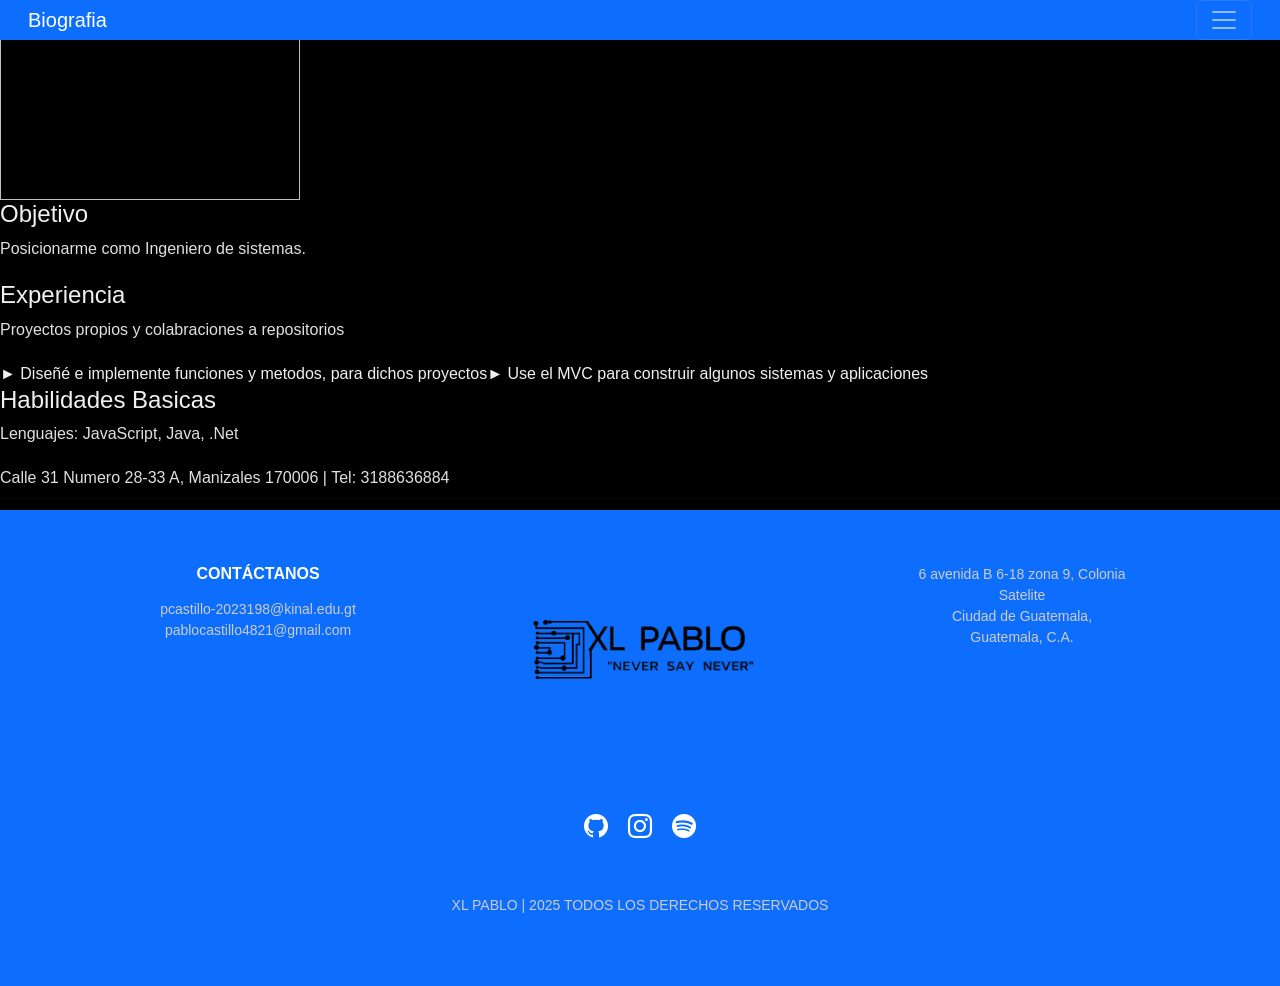
==== biografia.html @ ee1b4509 "15/01/2025" ====
<!DOCTYPE html>
<html lang="en">
<head>
    <meta charset="UTF-8">
    <meta name="viewport" content="width=device-width, initial-scale=1.0">
    <link href="https://cdn.jsdelivr.net/npm/bootstrap@5.3.3/dist/css/bootstrap.min.css" rel="stylesheet" integrity="sha384-QWTKZyjpPEjISv5WaRU9OFeRpok6YctnYmDr5pNlyT2bRjXh0JMhjY6hW+ALEwIH" crossorigin="anonymous">
    <title>Biografia</title>
    <link rel="stylesheet" href="style1.css">
    <link href="https://cdn.jsdelivr.net/npm/bootstrap-icons/font/bootstrap-icons.css" rel="stylesheet">

</head>
<body>
    <nav class="navbar navbar-dark bg-primary fixed-top">
        <div class="container-fluid">
          <a class="navbar-brand mp-3" href="#">Biografia</a>
          <button class="navbar-toggler" type="button" data-bs-toggle="offcanvas" data-bs-target="#offcanvasDarkNavbar" aria-controls="offcanvasDarkNavbar" aria-label="Toggle navigation">
            <span class="navbar-toggler-icon"></span>
          </button>
          <div class="offcanvas offcanvas-end text-bg-dark" tabindex="-1" id="offcanvasDarkNavbar" aria-labelledby="offcanvasDarkNavbarLabel">
            <div class="offcanvas-header">
              <h5 class="offcanvas-title" id="offcanvasDarkNavbarLabel">Página Web</h5>
              <button type="button" class="btn-close btn-close-white" data-bs-dismiss="offcanvas" aria-label="Close"></button>
            </div>
            <div class="offcanvas-body">
              <ul class="navbar-nav justify-content-end flex-grow-1 pe-3">
                <li class="nav-item">
                  <a class="nav-link " aria-current="page" href="index.html">Inicio</a>
                </li>
                <li class="nav-item">
                  <a class="nav-link active" href="biografia.html">Biografia</a>
                </li>
                <li class="nav-item">
                    <a class="nav-link" href="#">Rediseño</a>
              </ul>
              
            </div>
          </div>
        </div>
      </nav>
      <div class="content">
        <img src="img/FotoFelipe.jpg" width="300" height="200" class="foto">
        <h4>Objetivo</h4>
        <p>Posicionarme como Ingeniero de sistemas.</p>
        <h4>Experiencia</h4>
        <p>Proyectos propios y colabraciones a repositorios</p>
        <ul>
            <li>► Diseñé e implemente funciones y metodos, para dichos proyectos</li>
            <li>► Use el MVC para construir algunos sistemas y aplicaciones</li>
        </ul>
        <h4>Habilidades Basicas</h4>
        <p>Lenguajes: <span>JavaScript</span>, <span>Java</span>, <span>.Net</span> </p>
    </div>
</div>
<div id="pie">
    <p id="direccion">Calle 31 Numero 28-33 A, <span>Manizales</span> 170006 | Tel: <span>3188636884</span>
    </p>
</div>
      <footer class="footer bg-primary text-white pt-1">
        <div class="container ">
            <div class="row">
                <div class="col-md-3 text-center">
                    <h5>CONTÁCTANOS</h5>
                    <p>pcastillo-2023198@kinal.edu.gt<br>
                   pablocastillo4821@gmail.com<br>
                   </p>
                </div>       
                <div class="col-md-5 text-center">
                    <img src="assets/x1.png" alt="Logo Xl Pablo" style="max-width: 300px;">
                    <h5></h5>
                </div>
                <div class="col-md-3 text-center">
                    <p>6 avenida B 6-18 zona 9, Colonia Satelite<br>
                     Ciudad de Guatemala,<br>
                    Guatemala, C.A.</p>
                </div>
            </div>
            <div class="row ">
                <div class="col text-center">
                    
                    <a href="https://github.com/PabloCastillo10" class="text-white mx-2"><i class="bi bi-github" style="font-size: 1.5rem;"></i></a>
                    <a href="https://www.instagram.com/xldaniel__/" class="text-white mx-2"><i class="bi bi-instagram" style="font-size: 1.5rem;"></i></a>
                    <a href="https://open.spotify.com/user/ipcq7aag76tgqg0tuwkb64kei" class="text-white mx-2"><i class="bi bi-spotify" style="font-size: 1.5rem;"></i></a>
                </div>
            </div>
            <div class="row ">
                <div class="col text-center">
                    <p class="mb-0">XL PABLO | 2025 TODOS LOS DERECHOS RESERVADOS</p>
                </div>
            </div>
        </div>
    </footer> 
    <script src="https://cdn.jsdelivr.net/npm/bootstrap@5.3.3/dist/js/bootstrap.min.js" integrity="sha384-0pUGZvbkm6XF6gxjEnlmuGrJXVbNuzT9qBBavbLwCsOGabYfZo0T0to5eqruptLy" crossorigin="anonymous"></script>

</body>
</html>
---- style1.css ----
body {
    font-family: Arial, Helvetica, sans-serif; 
    background: linear-gradient(to right, rgb(0, 0, 0), rgb(0, 0, 0));
    padding: 0;
    margin: 0;
    color: #f0f0f0;
}

h1 {
    background-color: black;
    padding: 10px;
    margin: 0;
    color: #ffffff;
}

h2 {
    font-size: 24px;
    margin: 0;
    padding: 0;
    color: #ffffff;
}

p {
    font-size: 16px;
    line-height: 1.5;
    margin-bottom: 20px;
    color: #e0e0e0;
}


.navbar {
    padding: 0rem 1rem;
    background-color: #333232;
}

ul {
    list-style-type: none;
    margin: 0;
    padding: 0;
    overflow: hidden;
}

li {
    float: left;
}

li a {
    display: block;
    color: #f0f0f0; 
    text-align: center;
    padding: 14px 16px;
    text-decoration: none;
}

li a:hover:not(.active) {
    background-color: #555; 
}

.active {
    background-color: #000000;
}


.row {
    display: flex; 
    justify-content: center; 
    align-items: flex-start; 
    flex-wrap: wrap; 
    gap: 10px; 
    margin: 50px 0; 
}

.card {
    width: 200px; 
    margin: 10px;
    padding: 15px;
    background-color: #222; 
    border: 1px solid #444; 
    border-radius: 8px;
    color: #f0f0f0; 
}

.card:hover {
    background-color: #ab0000; 
}

.card-link {
    text-decoration: none; 
    color: inherit; 
  }

.card-link:hover .card {
    transform: scale(1.05); 
    transition: transform 0.3s ease;
}


.footer {
    position: relative;
    bottom: 0;
    width: 100%;
    background-color: #111; 
    padding: 20px 0;
    text-align: center;
}

.footer img {
    max-width: 80px; 
    margin-bottom: 10px;
}

.footer h5 {
    font-weight: bold;
    margin-bottom: 15px;
    font-size: 16px;
    color: #ffffff;
}

.footer p {
    font-size: 14px;
    line-height: 1.5;
    color: #cccccc; 
}

.footer a {
    text-decoration: none;
    color: #92a4ff;
}

.footer a:hover {
    color: #ffffff; 
}

.grande {
    font-size: 15.7px; 
}
.card-hover {
    transition: transform 0.3s ease, box-shadow 0.3s ease;
  }
  
  .card-hover:hover {
    transform: translateY(-10px);
    box-shadow: 0px 10px 15px rgba(0, 0, 0, 0.3);
  }
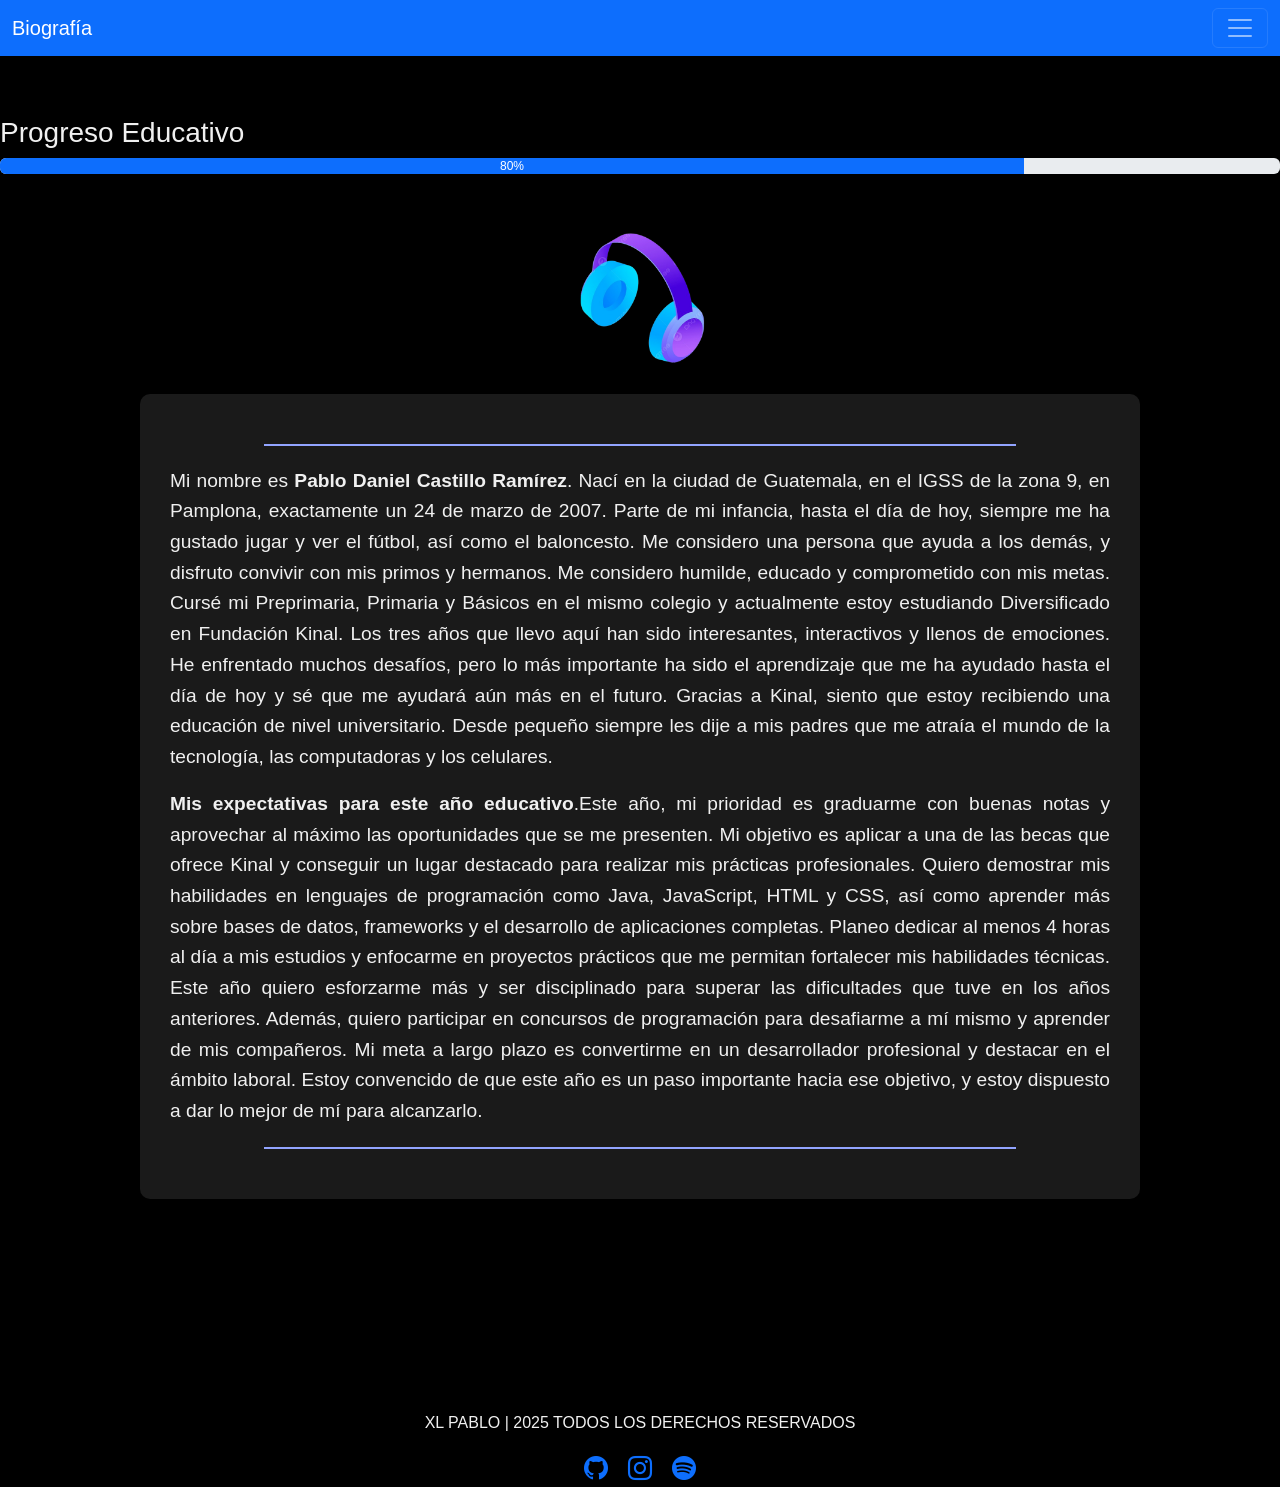
==== commit ce8ca68e: "featurepagina2 terminado" ====
--- a/biografia.html
+++ b/biografia.html
@@ -7,89 +7,83 @@
     <title>Biografia</title>
     <link rel="stylesheet" href="style1.css">
     <link href="https://cdn.jsdelivr.net/npm/bootstrap-icons/font/bootstrap-icons.css" rel="stylesheet">
+    <link href="https://fonts.googleapis.com/css2?family=Roboto:wght@400;500;700&display=swap" rel="stylesheet">
 
 </head>
 <body>
-    <nav class="navbar navbar-dark bg-primary fixed-top">
-        <div class="container-fluid">
-          <a class="navbar-brand mp-3" href="#">Biografia</a>
-          <button class="navbar-toggler" type="button" data-bs-toggle="offcanvas" data-bs-target="#offcanvasDarkNavbar" aria-controls="offcanvasDarkNavbar" aria-label="Toggle navigation">
-            <span class="navbar-toggler-icon"></span>
-          </button>
-          <div class="offcanvas offcanvas-end text-bg-dark" tabindex="-1" id="offcanvasDarkNavbar" aria-labelledby="offcanvasDarkNavbarLabel">
-            <div class="offcanvas-header">
-              <h5 class="offcanvas-title" id="offcanvasDarkNavbarLabel">Página Web</h5>
-              <button type="button" class="btn-close btn-close-white" data-bs-dismiss="offcanvas" aria-label="Close"></button>
-            </div>
-            <div class="offcanvas-body">
-              <ul class="navbar-nav justify-content-end flex-grow-1 pe-3">
-                <li class="nav-item">
-                  <a class="nav-link " aria-current="page" href="index.html">Inicio</a>
-                </li>
-                <li class="nav-item">
-                  <a class="nav-link active" href="biografia.html">Biografia</a>
-                </li>
-                <li class="nav-item">
-                    <a class="nav-link" href="#">Rediseño</a>
-              </ul>
-              
-            </div>
+  <nav class="navbar navbar-dark bg-primary fixed-top">
+      <div class="container-fluid">
+        <a class="navbar-brand mp-3" href="#">Biografía</a>
+        <button class="navbar-toggler" type="button" data-bs-toggle="offcanvas" data-bs-target="#offcanvasDarkNavbar" aria-controls="offcanvasDarkNavbar" aria-label="Toggle navigation">
+          <span class="navbar-toggler-icon"></span>
+        </button>
+        <div class="offcanvas offcanvas-end text-bg-dark" tabindex="-1" id="offcanvasDarkNavbar" aria-labelledby="offcanvasDarkNavbarLabel">
+          <div class="offcanvas-header">
+            <h5 class="offcanvas-title" id="offcanvasDarkNavbarLabel">Página Web</h5>
+            <button type="button" class="btn-close btn-close-white" data-bs-dismiss="offcanvas" aria-label="Close"></button>
+          </div>
+          <div class="offcanvas-body">
+            <ul class="navbar-nav justify-content-end flex-grow-1 pe-3">
+              <li class="nav-item">
+                <a class="nav-link" href="index.html">Inicio</a>
+              </li>
+              <li class="nav-item">
+                <a class="nav-link active" href="biografia.html">Biografía</a>
+              </li>
+              <li class="nav-item">
+                <a class="nav-link" href="#">Rediseño</a>
+              </li>
+            </ul>
           </div>
         </div>
-      </nav>
-      <div class="content">
-        <img src="img/FotoFelipe.jpg" width="300" height="200" class="foto">
-        <h4>Objetivo</h4>
-        <p>Posicionarme como Ingeniero de sistemas.</p>
-        <h4>Experiencia</h4>
-        <p>Proyectos propios y colabraciones a repositorios</p>
-        <ul>
-            <li>► Diseñé e implemente funciones y metodos, para dichos proyectos</li>
-            <li>► Use el MVC para construir algunos sistemas y aplicaciones</li>
-        </ul>
-        <h4>Habilidades Basicas</h4>
-        <p>Lenguajes: <span>JavaScript</span>, <span>Java</span>, <span>.Net</span> </p>
+      </div>
+    </nav>
+    <br>
+    <br><br><br>
+    <div class="progress-section">
+      <h3>Progreso Educativo</h3>
+      <div class="progress">
+        <div class="progress-bar bg-primary" role="progressbar" style="width: 80%;" aria-valuenow="80" aria-valuemin="0" aria-valuemax="100">80%</div>
+      </div>
     </div>
-</div>
-<div id="pie">
-    <p id="direccion">Calle 31 Numero 28-33 A, <span>Manizales</span> 170006 | Tel: <span>3188636884</span>
-    </p>
-</div>
-      <footer class="footer bg-primary text-white pt-1">
-        <div class="container ">
-            <div class="row">
-                <div class="col-md-3 text-center">
-                    <h5>CONTÁCTANOS</h5>
-                    <p>pcastillo-2023198@kinal.edu.gt<br>
-                   pablocastillo4821@gmail.com<br>
-                   </p>
-                </div>       
-                <div class="col-md-5 text-center">
-                    <img src="assets/x1.png" alt="Logo Xl Pablo" style="max-width: 300px;">
-                    <h5></h5>
-                </div>
-                <div class="col-md-3 text-center">
-                    <p>6 avenida B 6-18 zona 9, Colonia Satelite<br>
-                     Ciudad de Guatemala,<br>
-                    Guatemala, C.A.</p>
-                </div>
-            </div>
-            <div class="row ">
-                <div class="col text-center">
-                    
-                    <a href="https://github.com/PabloCastillo10" class="text-white mx-2"><i class="bi bi-github" style="font-size: 1.5rem;"></i></a>
-                    <a href="https://www.instagram.com/xldaniel__/" class="text-white mx-2"><i class="bi bi-instagram" style="font-size: 1.5rem;"></i></a>
-                    <a href="https://open.spotify.com/user/ipcq7aag76tgqg0tuwkb64kei" class="text-white mx-2"><i class="bi bi-spotify" style="font-size: 1.5rem;"></i></a>
-                </div>
-            </div>
-            <div class="row ">
-                <div class="col text-center">
-                    <p class="mb-0">XL PABLO | 2025 TODOS LOS DERECHOS RESERVADOS</p>
-                </div>
-            </div>
-        </div>
-    </footer> 
+    
+    <div class="floating-container">
+      <img src="assets/au2-removebg-preview.png" alt="Imagen flotante" class="floating-image">
+    </div>
+    
+    
+    <main>
+      <div class="bio-container">
+          <div class="decor-line"></div>
+          <p class="bio-text">
+             Mi nombre es <strong>Pablo Daniel Castillo Ramírez</strong>. Nací en la ciudad de Guatemala, en el IGSS de la zona 9, en Pamplona, exactamente un 24 de marzo de 2007. Parte de mi infancia, hasta el día de hoy, siempre me ha gustado jugar y ver el fútbol, así como el baloncesto. Me considero una persona que ayuda a los demás, y disfruto convivir con mis primos y hermanos. Me considero humilde, educado y comprometido con mis metas.
+
+             Cursé mi Preprimaria, Primaria y Básicos en el mismo colegio y actualmente estoy estudiando Diversificado en Fundación Kinal. Los tres años que llevo aquí han sido interesantes, interactivos y llenos de emociones. He enfrentado muchos desafíos, pero lo más importante ha sido el aprendizaje que me ha ayudado hasta el día de hoy y sé que me ayudará aún más en el futuro. Gracias a Kinal, siento que estoy recibiendo una educación de nivel universitario. Desde pequeño siempre les dije a mis padres que me atraía el mundo de la tecnología, las computadoras y los celulares.
+          </p>
+          <p class="bio-text">
+              <strong> Mis expectativas para este año educativo</strong>.Este año, mi prioridad es graduarme con buenas notas y aprovechar al máximo las oportunidades que se me presenten. Mi objetivo es aplicar a una de las becas que ofrece Kinal y conseguir un lugar destacado para realizar mis prácticas profesionales. Quiero demostrar mis habilidades en lenguajes de programación como Java, JavaScript, HTML y CSS, así como aprender más sobre bases de datos, frameworks y el desarrollo de aplicaciones completas.
+              Planeo dedicar al menos 4 horas al día a mis estudios y enfocarme en proyectos prácticos que me permitan fortalecer mis habilidades técnicas. Este año quiero esforzarme más y ser disciplinado para superar las dificultades que tuve en los años anteriores. Además, quiero participar en concursos de programación para desafiarme a mí mismo y aprender de mis compañeros.
+              Mi meta a largo plazo es convertirme en un desarrollador profesional y destacar en el ámbito laboral. Estoy convencido de que este año es un paso importante hacia ese objetivo, y estoy dispuesto a dar lo mejor de mí para alcanzarlo.
+          </p>
+          <div class="decor-line"></div>
+      </div>
+    </main>
+  <br>
+  <br>
+  <br>
+  <br>
+  <br>
+  <br>
+  <br>
+  <br>
+  <footer class="text-center">
+    <div class="container">
+        <p>XL PABLO | 2025 TODOS LOS DERECHOS RESERVADOS</p>
+        <a href="https://github.com/PabloCastillo10" class="mx-2"><i class="bi bi-github" style="font-size: 1.5rem;"></i></a>
+        <a href="https://www.instagram.com/xldaniel__/" class="mx-2"><i class="bi bi-instagram" style="font-size: 1.5rem;"></i></a>
+        <a href="https://open.spotify.com/user/ipcq7aag76tgqg0tuwkb64kei" class="mx-2"><i class="bi bi-spotify" style="font-size: 1.5rem;"></i></a>
+    </div>
+  </footer>
     <script src="https://cdn.jsdelivr.net/npm/bootstrap@5.3.3/dist/js/bootstrap.min.js" integrity="sha384-0pUGZvbkm6XF6gxjEnlmuGrJXVbNuzT9qBBavbLwCsOGabYfZo0T0to5eqruptLy" crossorigin="anonymous"></script>
-
 </body>
 </html>
--- a/style1.css
+++ b/style1.css
@@ -4,6 +4,7 @@
     padding: 0;
     margin: 0;
     color: #f0f0f0;
+
 }
 
 h1 {
@@ -12,34 +13,6 @@
     margin: 0;
     color: #ffffff;
 }
-
-h2 {
-    font-size: 24px;
-    margin: 0;
-    padding: 0;
-    color: #ffffff;
-}
-
-p {
-    font-size: 16px;
-    line-height: 1.5;
-    margin-bottom: 20px;
-    color: #e0e0e0;
-}
-
-
-.navbar {
-    padding: 0rem 1rem;
-    background-color: #333232;
-}
-
-ul {
-    list-style-type: none;
-    margin: 0;
-    padding: 0;
-    overflow: hidden;
-}
-
 li {
     float: left;
 }
@@ -59,42 +32,6 @@
 .active {
     background-color: #000000;
 }
-
-
-.row {
-    display: flex; 
-    justify-content: center; 
-    align-items: flex-start; 
-    flex-wrap: wrap; 
-    gap: 10px; 
-    margin: 50px 0; 
-}
-
-.card {
-    width: 200px; 
-    margin: 10px;
-    padding: 15px;
-    background-color: #222; 
-    border: 1px solid #444; 
-    border-radius: 8px;
-    color: #f0f0f0; 
-}
-
-.card:hover {
-    background-color: #ab0000; 
-}
-
-.card-link {
-    text-decoration: none; 
-    color: inherit; 
-  }
-
-.card-link:hover .card {
-    transform: scale(1.05); 
-    transition: transform 0.3s ease;
-}
-
-
 .footer {
     position: relative;
     bottom: 0;
@@ -131,16 +68,75 @@
     color: #ffffff; 
 }
 
-.grande {
-    font-size: 15.7px; 
-}
-.card-hover {
-    transition: transform 0.3s ease, box-shadow 0.3s ease;
+.bio-container {
+    max-width: 1000px;
+    background-color: rgba(255, 255, 255, 0.1);
+    border-radius: 10px;
+    padding: 30px;
+    margin: 20px auto;
+    box-shadow: 0 4px 8px rgba(0, 0, 0, 0.2);
+    opacity: 0;
+    transform: translateY(30px);
+    animation: fadeInUp 1s ease-in-out forwards;
   }
   
-  .card-hover:hover {
-    transform: translateY(-10px);
-    box-shadow: 0px 10px 15px rgba(0, 0, 0, 0.3);
+  @keyframes fadeInUp {
+    to {
+      opacity: 1;
+      transform: translateY(0);
+    }
   }
 
-  +
+.bio-text {
+    font-size: 1.2rem;
+    line-height: 1.6;
+    text-align: justify;
+}
+
+.decor-line {
+    height: 2px;
+    width: 80%;
+    background-color: #92a4ff;
+    margin: 20px auto;
+}
+.progress-section {
+    margin-top: 20px;
+  }
+  
+  .progress-bar {
+    animation: growProgress 2s ease-in-out forwards;
+  }
+  
+  @keyframes growProgress {
+    from {
+      width: 0;
+    }
+    to {
+      width: 80%; 
+    }
+  }
+
+  .floating-container {
+    text-align: center; 
+    margin-top: 50px; 
+  }
+  
+  .floating-image {
+    width: 150px;
+    height: auto; 
+    
+    
+    animation: float 3s ease-in-out infinite;
+  }
+  
+  
+  @keyframes float {
+    0%, 100% {
+      transform: translateY(0); 
+    }
+    50% {
+      transform: translateY(-20px); 
+    }
+  }
+
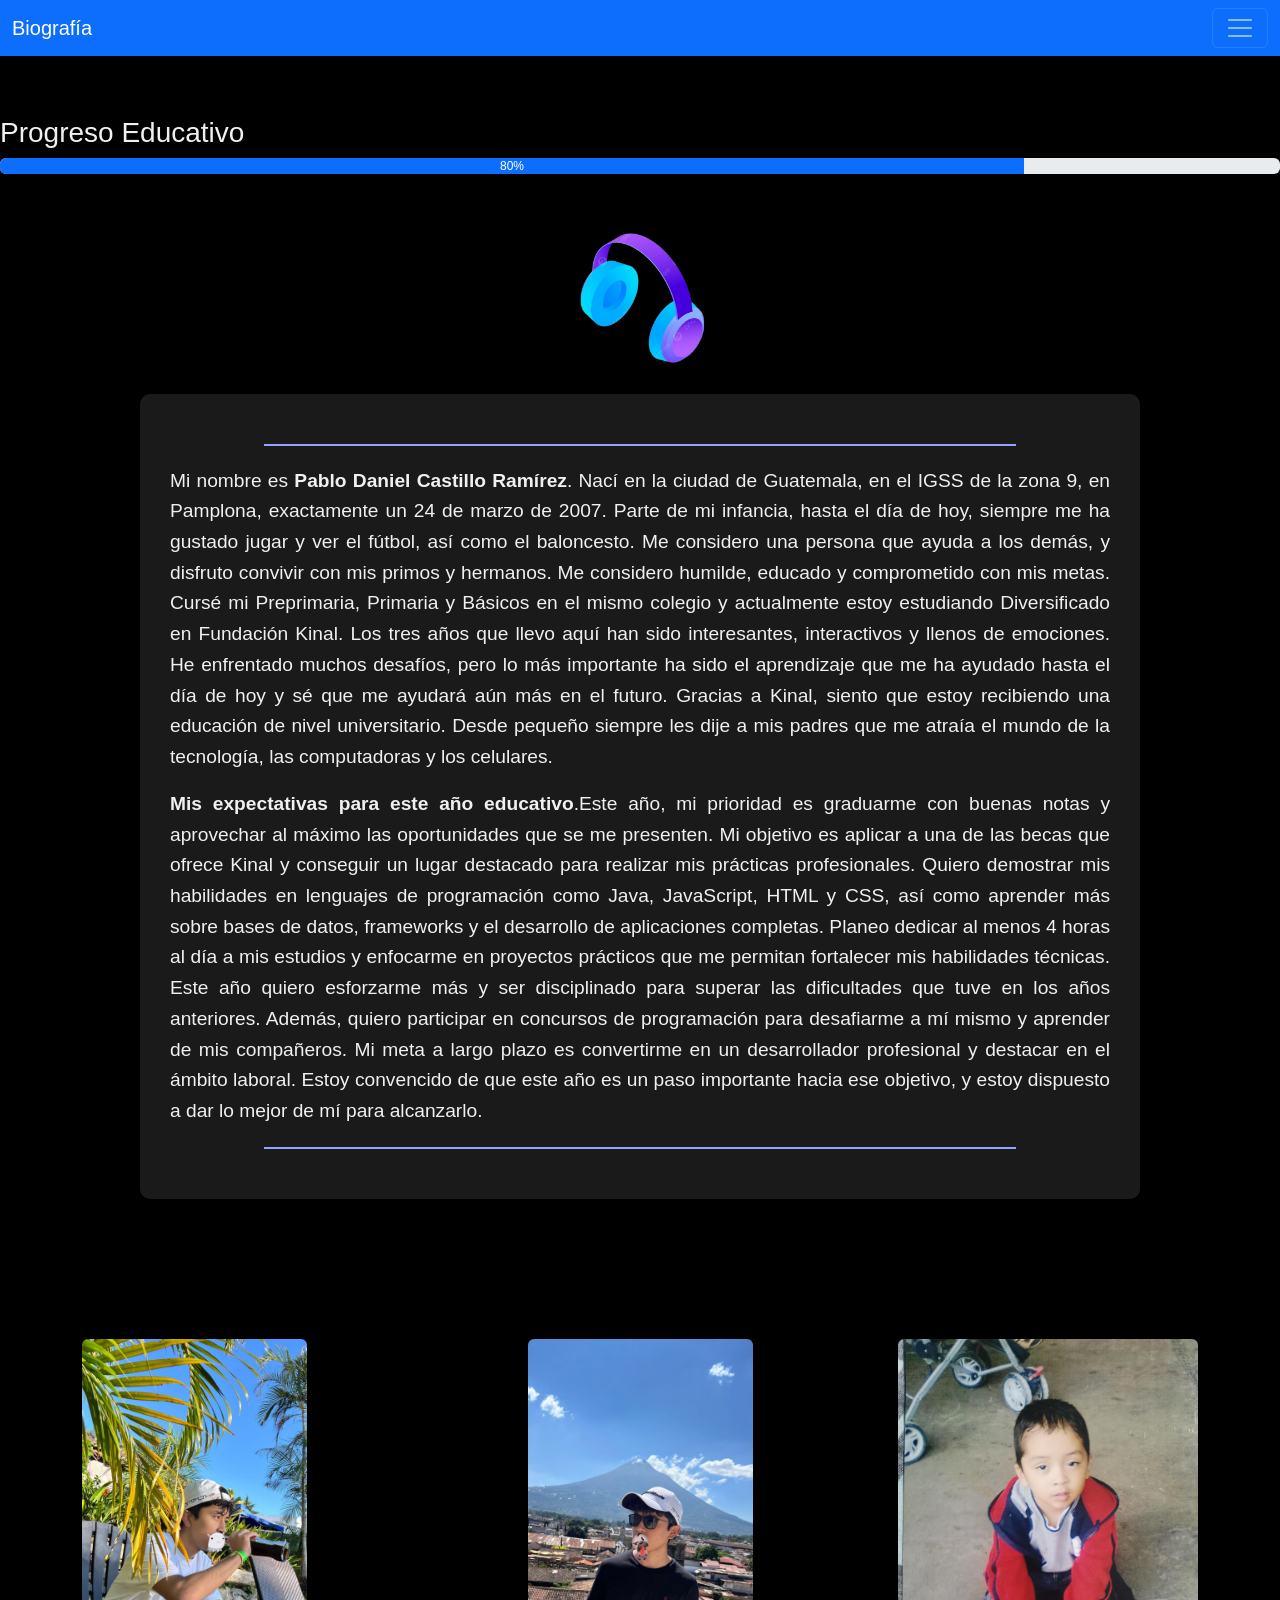
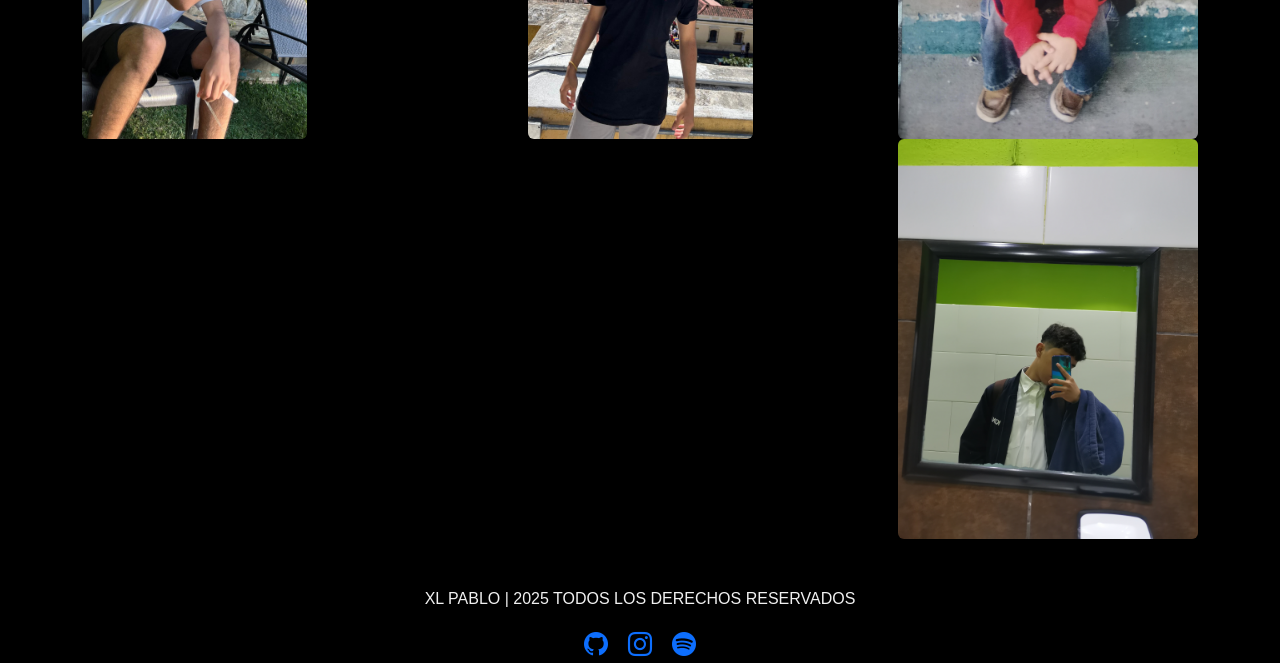
==== commit 0ec2afa2: "rediseño de pagina Kinal terminado" ====
--- a/biografia.html
+++ b/biografia.html
@@ -31,7 +31,7 @@
                 <a class="nav-link active" href="biografia.html">Biografía</a>
               </li>
               <li class="nav-item">
-                <a class="nav-link" href="#">Rediseño</a>
+                <a class="nav-link " href="rediseño.html">Rediseño</a>
               </li>
             </ul>
           </div>
@@ -73,9 +73,26 @@
   <br>
   <br>
   <br>
+  <div class="container">
+    <div class="row align-items-center">
+      <div class="col text-start">
+        <img src="assets/daniel2.jpg" height="400" class="rounded">
+      </div>
+      <div class="col text-center">
+        <img src="assets/daniel1.jpg" height="400" class="rounded">
+      </div>
+      <div class="col text-end">
+        <img src="assets/daniel3.jpg" height="400" class="rounded">
+      </div>
+      <div class="col text-end">
+        <img src="assets/daniel4.jpg" height="400" class="rounded">
+      </div>
+    </div>
+  </div>
+  
   <br>
   <br>
-  <br>
+
   <footer class="text-center">
     <div class="container">
         <p>XL PABLO | 2025 TODOS LOS DERECHOS RESERVADOS</p>
